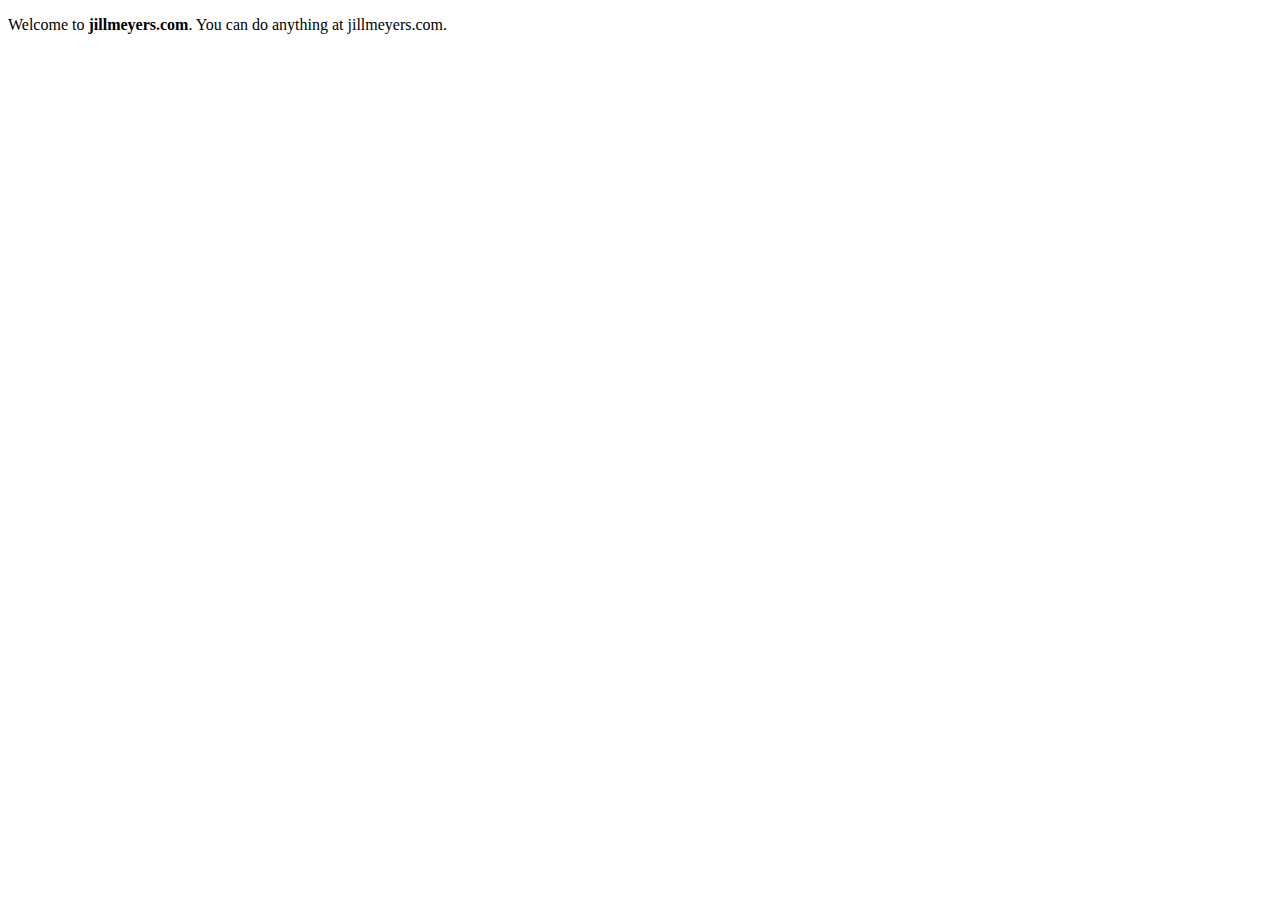
==== index.html @ c27b4fdb "Create index.html" ====
<!DOCTYPE html>
<html lang="en"> 
<head>
    <title>jillmeyers.com</title>
    
    <!-- Meta -->
    <meta charset="utf-8">
    <meta http-equiv="X-UA-Compatible" content="IE=edge">
    <meta name="viewport" content="width=device-width, initial-scale=1.0">
    
    <meta name="description" content="Index">
    <!-- <link rel="shortcut icon" href="favicon.ico"> -->
    
    <!-- Google Font -->
    <link href="https://fonts.googleapis.com/css?family=Poppins:300,400,500,600,700&display=swap" rel="stylesheet">
    
    <!-- Theme CSS -->  
    <link id="theme-style" rel="stylesheet" href="css/theme.css">

</head> 

<body class="docs-page">    
    <div class="docs-wrapper">
	    <div class="docs-content">
        <div class="landing-page" style="display: block;">

        <p>Welcome to <strong>jillmeyers.com</strong>. You can do anything at jillmeyers.com.</p>
            
        <!-- end landing page -->
        </div>

      </div>
    </div>

</body>
</html>
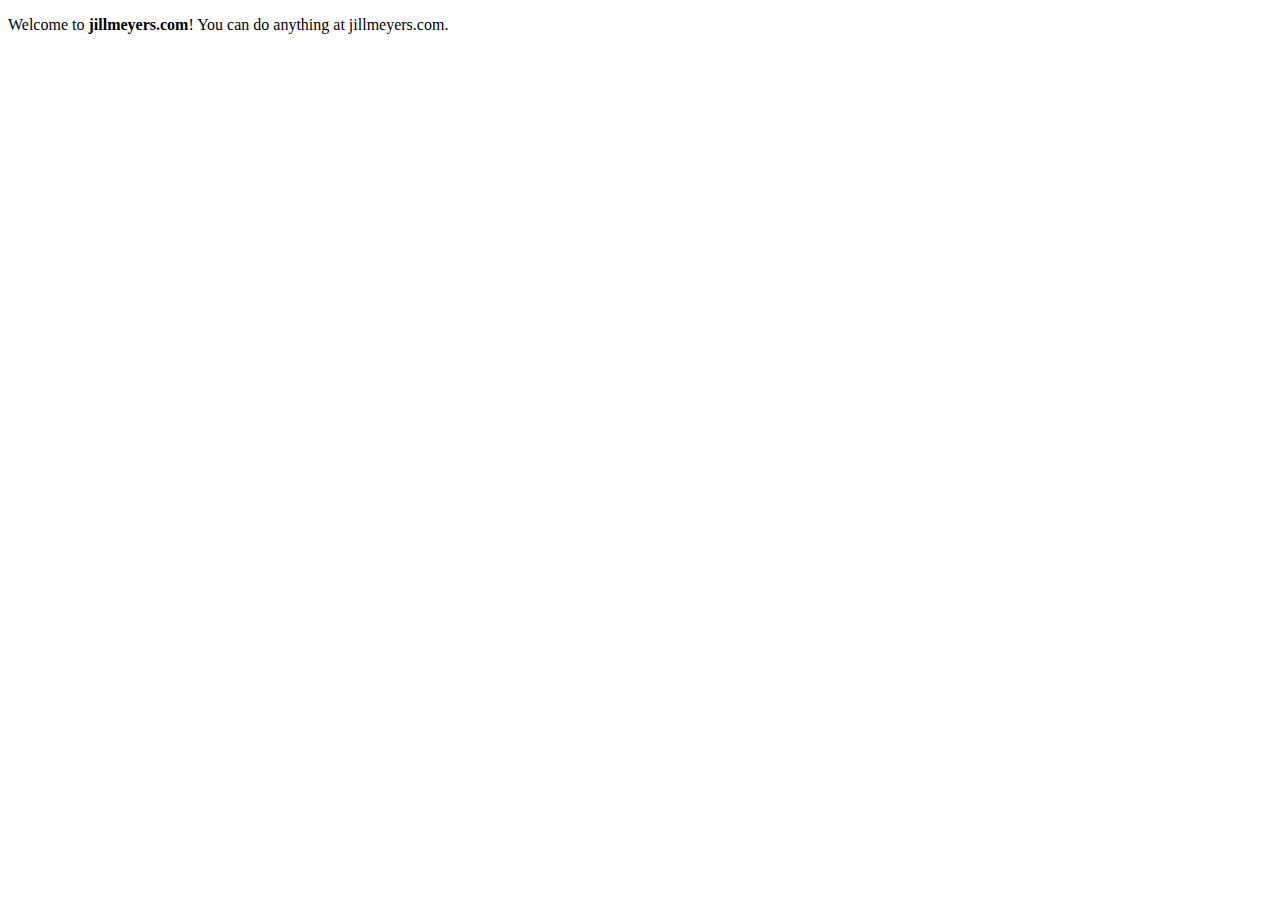
==== commit 6aa8dd6c: "Test change for deploy" ====
--- a/index.html
+++ b/index.html
@@ -24,7 +24,7 @@
 	    <div class="docs-content">
         <div class="landing-page" style="display: block;">
 
-        <p>Welcome to <strong>jillmeyers.com</strong>. You can do anything at jillmeyers.com.</p>
+        <p>Welcome to <strong>jillmeyers.com</strong>! You can do anything at jillmeyers.com.</p>
             
         <!-- end landing page -->
         </div>
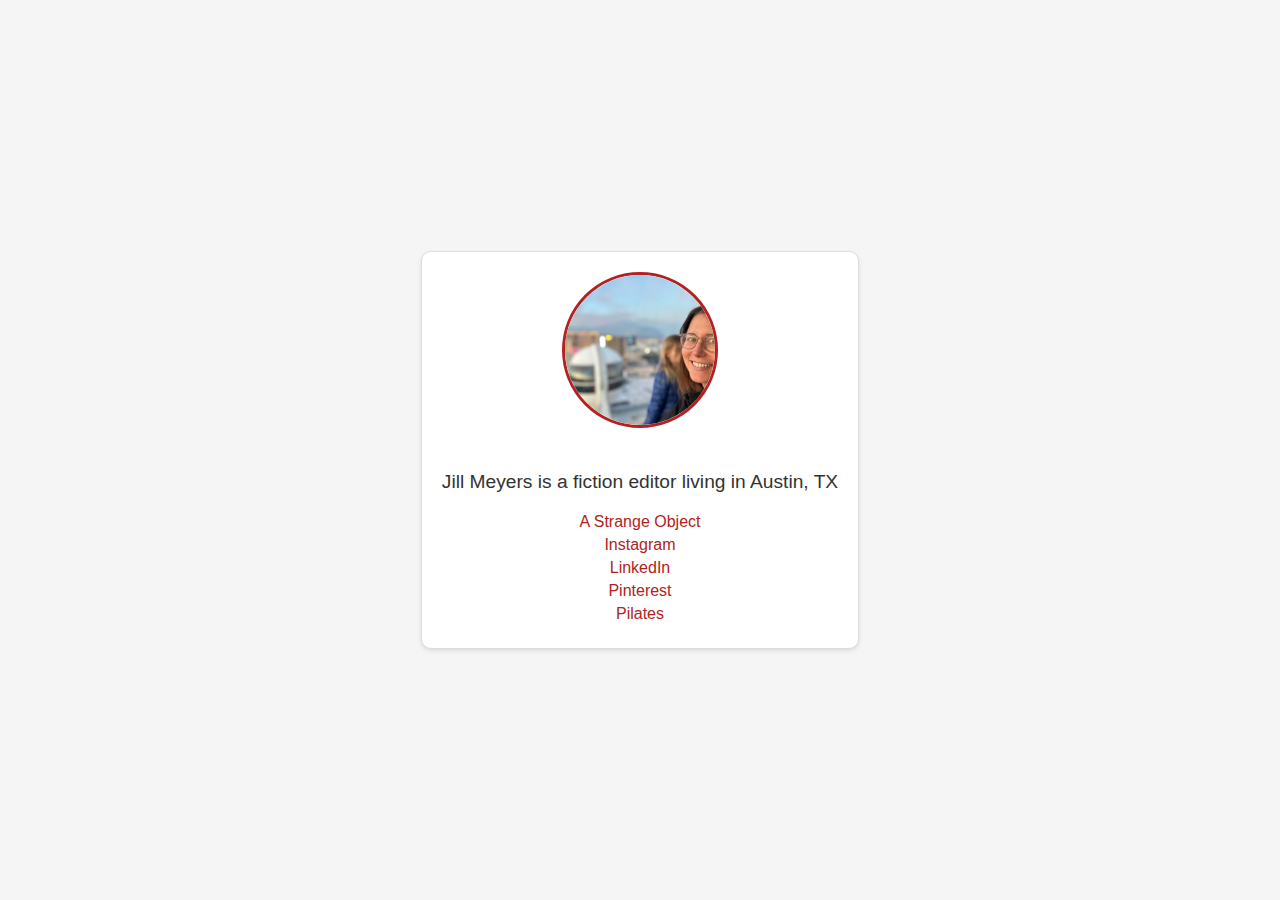
==== commit 87db6d9a: "Added basic content" ====
--- a/index.html
+++ b/index.html
@@ -1,36 +1,22 @@
 <!DOCTYPE html>
-<html lang="en"> 
+<html lang="en">
 <head>
-    <title>jillmeyers.com</title>
-    
-    <!-- Meta -->
-    <meta charset="utf-8">
-    <meta http-equiv="X-UA-Compatible" content="IE=edge">
+    <meta charset="UTF-8">
     <meta name="viewport" content="width=device-width, initial-scale=1.0">
-    
-    <meta name="description" content="Index">
-    <!-- <link rel="shortcut icon" href="favicon.ico"> -->
-    
-    <!-- Google Font -->
-    <link href="https://fonts.googleapis.com/css?family=Poppins:300,400,500,600,700&display=swap" rel="stylesheet">
-    
-    <!-- Theme CSS -->  
-    <link id="theme-style" rel="stylesheet" href="css/theme.css">
-
-</head> 
-
-<body class="docs-page">    
-    <div class="docs-wrapper">
-	    <div class="docs-content">
-        <div class="landing-page" style="display: block;">
-
-        <p>Welcome to <strong>jillmeyers.com</strong>! You can do anything at jillmeyers.com.</p>
-            
-        <!-- end landing page -->
+    <title>Jill Meyers</title>
+    <link rel="stylesheet" href="styles.css">
+</head>
+<body>
+    <div class="container">
+        <img src="img/jill1.jpg" alt="Jill Meyers" class="profile-pic">
+        <p>Jill Meyers is a fiction editor living in Austin, TX</p>
+        <div class="links">
+            <a href="http://astrangeobject.com">A Strange Object</a>
+            <a href="https://www.instagram.com/jillameyers/">Instagram</a>
+            <a href="https://www.linkedin.com/in/jillameyers">LinkedIn</a>
+            <a href="https://www.pinterest.com/jill">Pinterest</a>
+            <a href="./pilates/">Pilates</a>
         </div>
-
-      </div>
     </div>
-
 </body>
 </html>
--- a/styles.css
+++ b/styles.css
@@ -0,0 +1,47 @@
+body {
+    font-family: Arial, sans-serif;
+    background-color: #f5f5f5;
+    color: #333;
+    margin: 0;
+    padding: 0;
+    display: flex;
+    justify-content: center;
+    align-items: center;
+    height: 100vh;
+}
+
+.container {
+    text-align: center;
+    background-color: #fff;
+    padding: 20px;
+    border: 1px solid #ddd;
+    box-shadow: 0 2px 4px rgba(0, 0, 0, 0.1);
+    border-radius: 10px;
+    max-width: 400px;
+}
+
+.profile-pic {
+    width: 150px;
+    height: 150px;
+    border-radius: 50%;
+    object-fit: cover;
+    margin-bottom: 20px;
+    border: 3px solid #b22222; /* Dark Red */
+}
+
+p {
+    font-size: 1.2em;
+    margin-bottom: 20px;
+}
+
+.links a {
+    display: block;
+    color: #b22222; /* Dark Red */
+    text-decoration: none;
+    margin: 5px 0;
+    transition: color 0.3s;
+}
+
+.links a:hover {
+    color: #333;
+}
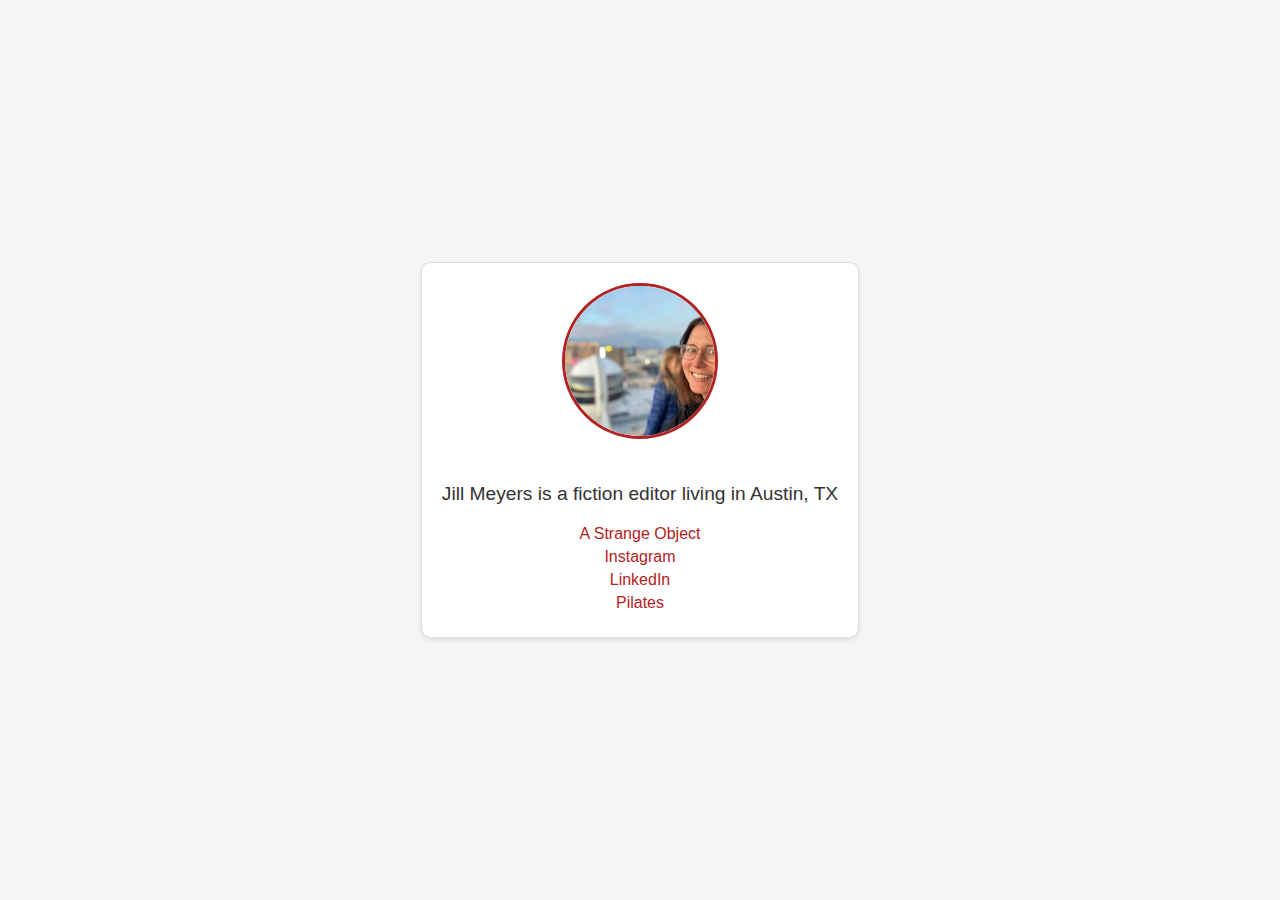
==== commit 6809a8ff: "Minor fixes" ====
--- a/index.html
+++ b/index.html
@@ -14,7 +14,6 @@
             <a href="http://astrangeobject.com">A Strange Object</a>
             <a href="https://www.instagram.com/jillameyers/">Instagram</a>
             <a href="https://www.linkedin.com/in/jillameyers">LinkedIn</a>
-            <a href="https://www.pinterest.com/jill">Pinterest</a>
             <a href="./pilates/">Pilates</a>
         </div>
     </div>
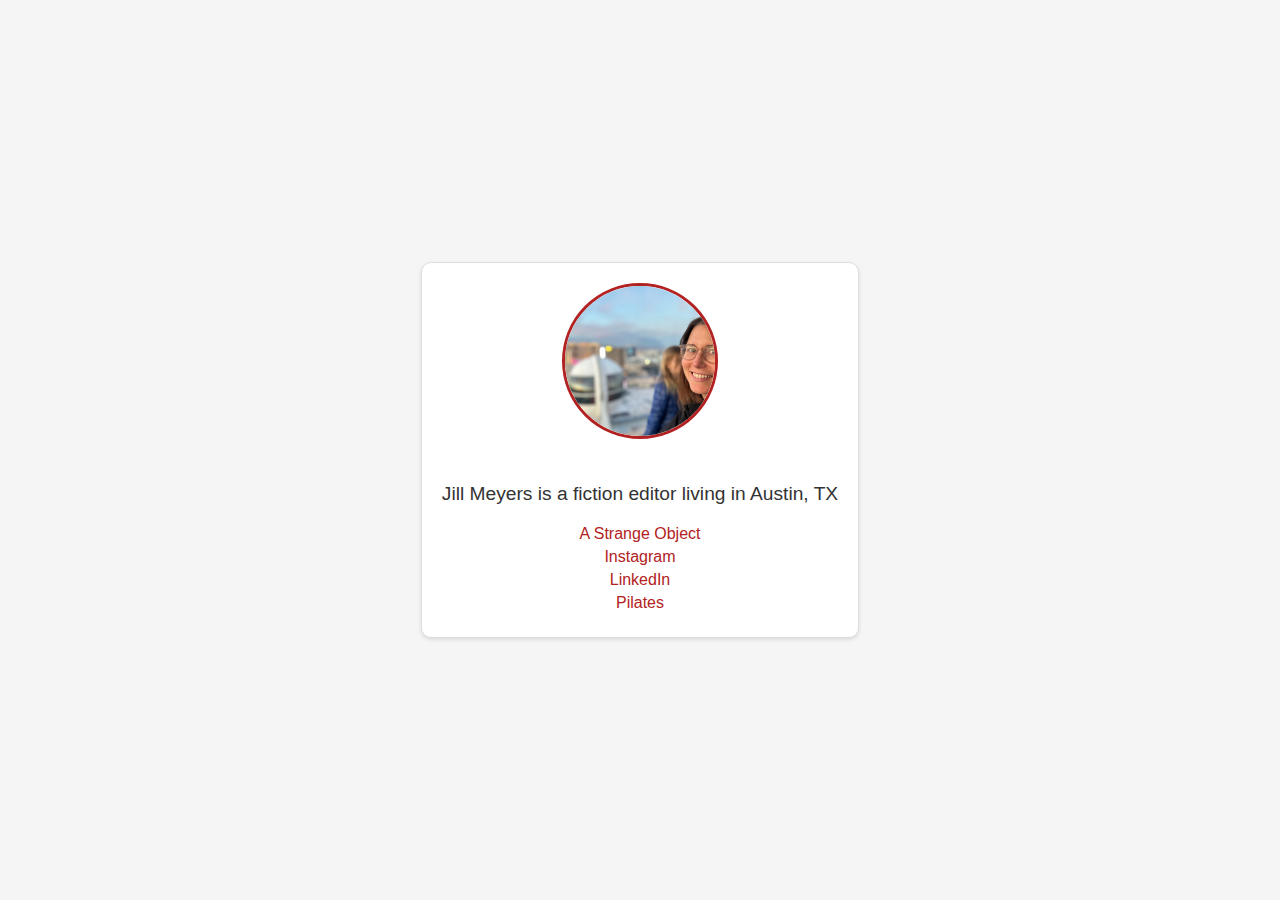
==== commit 0baa46b0: "Made lower-res image" ====
--- a/index.html
+++ b/index.html
@@ -8,7 +8,7 @@
 </head>
 <body>
     <div class="container">
-        <img src="img/jill1.jpg" alt="Jill Meyers" class="profile-pic">
+        <img src="img/jill1-sm.jpg" alt="Jill Meyers" class="profile-pic">
         <p>Jill Meyers is a fiction editor living in Austin, TX</p>
         <div class="links">
             <a href="http://astrangeobject.com">A Strange Object</a>
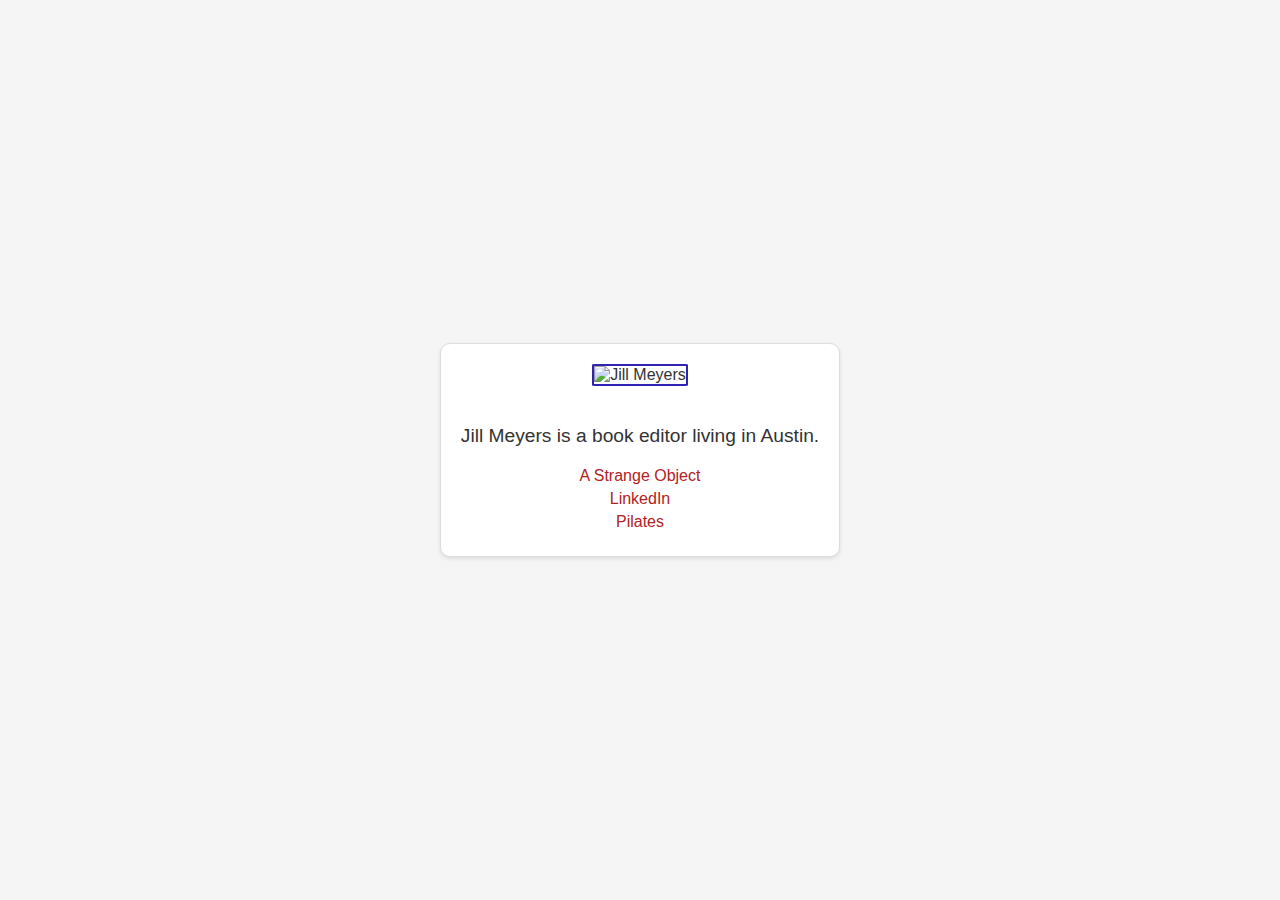
==== commit f28f5551: "Minor updates to style and content and photo" ====
--- a/index.html
+++ b/index.html
@@ -8,11 +8,11 @@
 </head>
 <body>
     <div class="container">
-        <img src="img/jill1-sm.jpg" alt="Jill Meyers" class="profile-pic">
-        <p>Jill Meyers is a fiction editor living in Austin, TX</p>
+        <img src="img/jill2b.png" alt="Jill Meyers" class="profile-pic">
+        <p>Jill Meyers is a book editor living in Austin.</p>
         <div class="links">
             <a href="http://astrangeobject.com">A Strange Object</a>
-            <a href="https://www.instagram.com/jillameyers/">Instagram</a>
+
             <a href="https://www.linkedin.com/in/jillameyers">LinkedIn</a>
             <a href="./pilates/">Pilates</a>
         </div>
--- a/styles.css
+++ b/styles.css
@@ -21,12 +21,12 @@
 }
 
 .profile-pic {
-    width: 150px;
-    height: 150px;
-    border-radius: 50%;
+    width: 250px;
+    height: 250px;
+    border-radius: 3%;
     object-fit: cover;
     margin-bottom: 20px;
-    border: 3px solid #b22222; /* Dark Red */
+    border: 2px solid #3022b2; /* Dark Red */
 }
 
 p {
